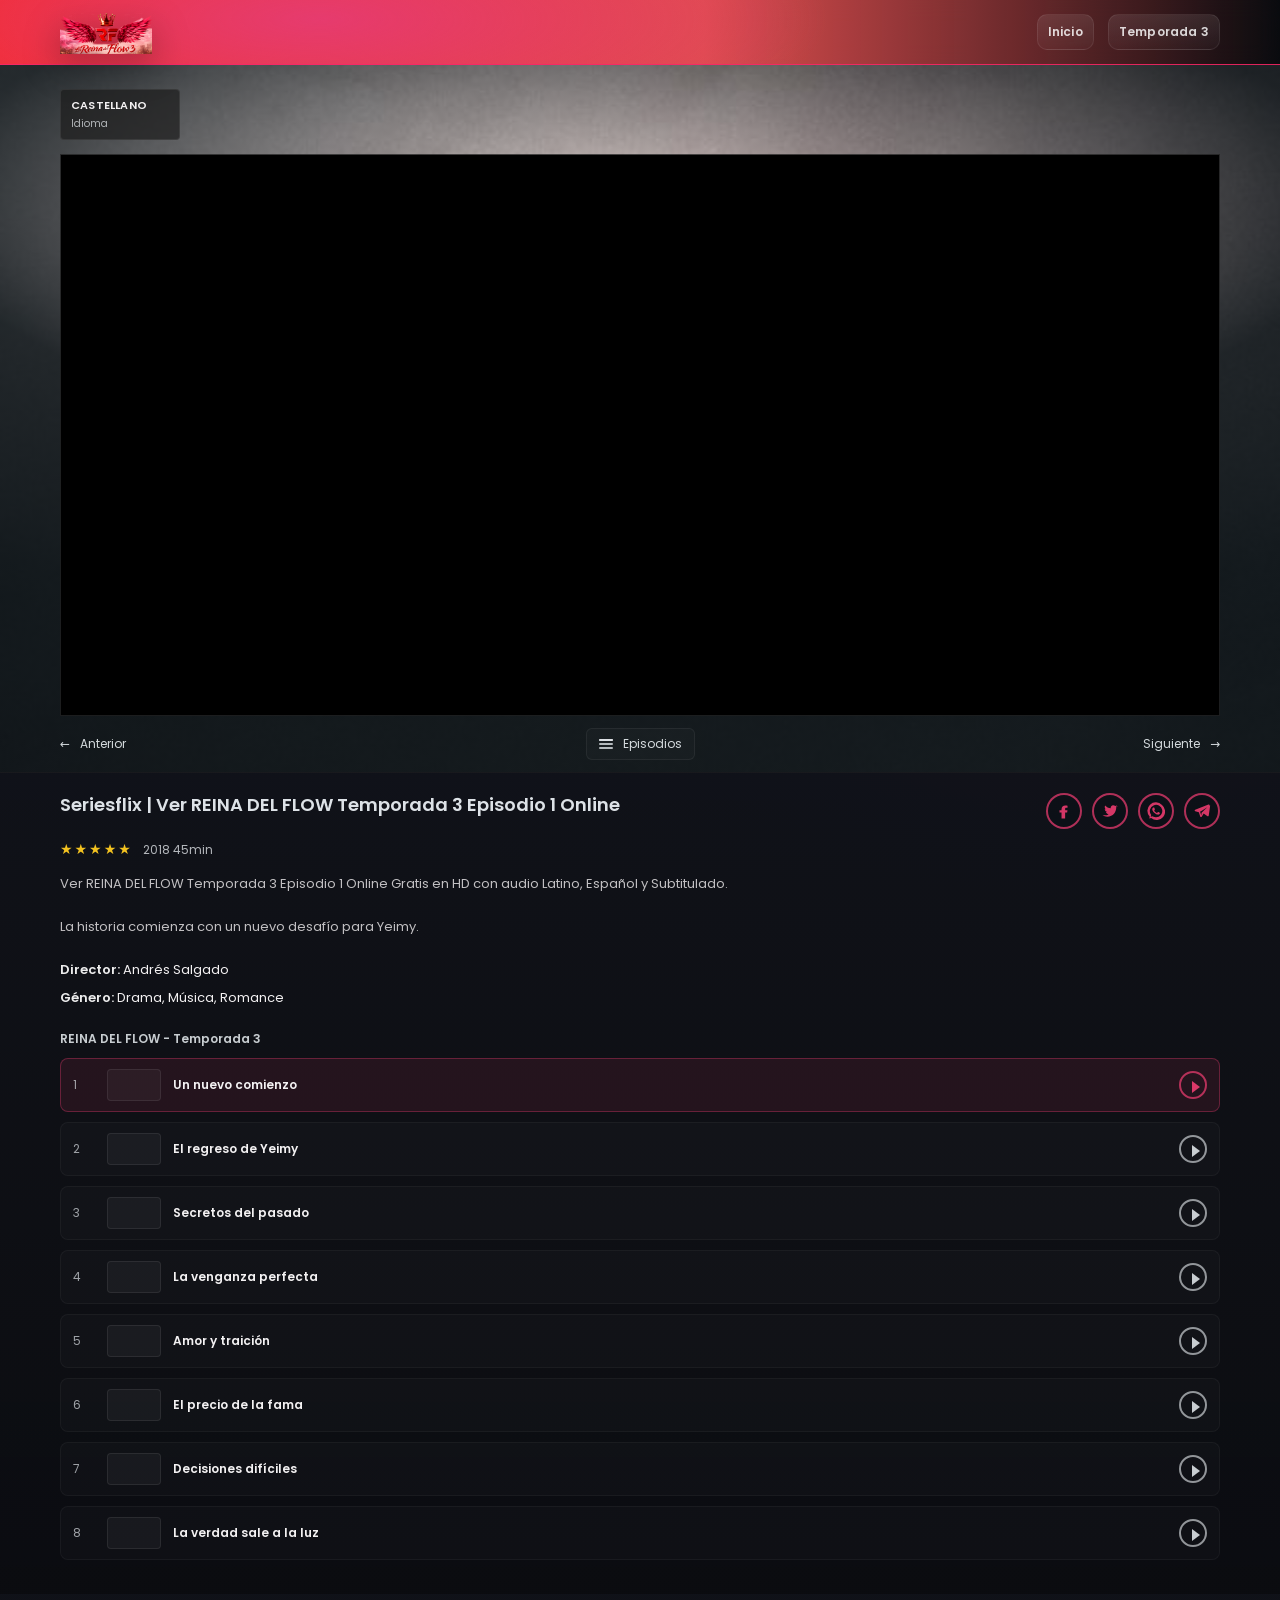
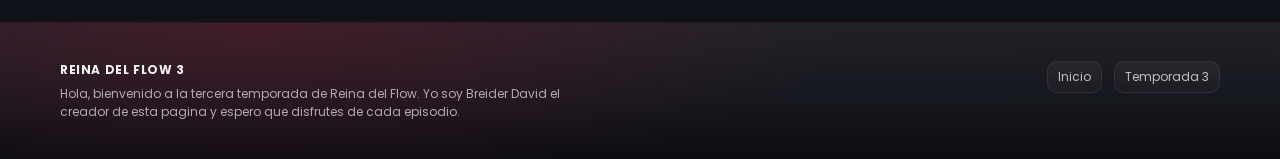
==== episode.html @ 57b68681 "Add project files" ====
<!DOCTYPE html>
<html lang="es">
<head>
    <meta charset="UTF-8">
    <meta name="viewport" content="width=device-width, initial-scale=1.0">
    <title>Reina del Flow - Reproductor</title>
    <link rel="preconnect" href="https://fonts.googleapis.com">
    <link rel="preconnect" href="https://fonts.gstatic.com" crossorigin>
    <link href="https://fonts.googleapis.com/css2?family=Poppins:wght@300;400;600;700&display=swap" rel="stylesheet">
    <link rel="stylesheet" href="css/styles.css">
    <script src="js/main.js" defer></script>
</head>
<body>
    <div id="site-header"></div>
    <main>
        <section class="player-page" aria-label="Reproductor">
            <div class="player-page__overlay"></div>
            <div class="player-page__inner container">
                <div class="lang">
                    <div class="lang__label">CASTELLANO</div>
                    <div class="lang__sub">Idioma</div>
                </div>

                <div class="player" aria-label="Video">
                    <div class="player__embed" aria-label="Reproductor embebido">
                        <iframe
                            id="playerFrame"
                            class="player__frame"
                            src=""
                            frameborder="0"
                            allow="autoplay"
                            allowfullscreen
                            referrerpolicy="no-referrer"
                            title="Reproductor">
                        </iframe>
                    </div>
                </div>

                <nav class="player-nav" aria-label="Navegación">
                    <a class="player-nav__link" id="navPrev" href="season-3.html">
                        <span class="player-nav__arrow" aria-hidden="true">&#x2190;</span>
                        <span>Anterior</span>
                    </a>
                    <a class="player-nav__center" id="navEpisodes" href="season-3.html">
                        <span class="player-nav__menu" aria-hidden="true"></span>
                        <span>Episodios</span>
                    </a>
                    <a class="player-nav__link" id="navNext" href="#">
                        <span>Siguiente</span>
                        <span class="player-nav__arrow" aria-hidden="true">&#x2192;</span>
                    </a>
                </nav>
            </div>
        </section>

        <section class="content">
            <div class="container content__inner">
                <div class="episode-header">
                    <h2 class="content__title" id="episodeTitle">Seriesflix | Ver REINA DEL FLOW Temporada 3 Episodio 1 Online</h2>
                    <div class="episode-header__social" aria-label="Redes sociales">
                        <a class="social" href="#" aria-label="Facebook">
                            <svg viewBox="0 0 24 24" width="18" height="18" aria-hidden="true">
                                <path fill="currentColor" d="M13.5 22v-8h2.7l.4-3H13.5V9.1c0-.9.3-1.6 1.7-1.6H16.7V4.9c-.8-.1-1.8-.2-3-.2-3 0-5 1.8-5 5.1V11H6v3h2.7v8h4.8z"/>
                            </svg>
                        </a>
                        <a class="social" href="#" aria-label="Twitter">
                            <svg viewBox="0 0 24 24" width="18" height="18" aria-hidden="true">
                                <path fill="currentColor" d="M22 5.9c-.7.3-1.4.5-2.2.6.8-.5 1.3-1.2 1.6-2.1-.7.4-1.5.8-2.4.9-.7-.7-1.6-1.1-2.7-1.1-2.2 0-3.8 2-3.3 4.1-3-.2-5.7-1.6-7.5-3.8-1 1.8-.5 4.1 1.2 5.4-.6 0-1.2-.2-1.7-.5 0 1.9 1.3 3.5 3.2 3.9-.5.1-1 .1-1.6.1.4 1.6 1.9 2.8 3.6 2.8-1.3 1-3 1.6-4.7 1.6H2c1.8 1.2 4 1.9 6.4 1.9 7.8 0 12.2-6.6 11.9-12.6.8-.6 1.4-1.2 1.9-2z"/>
                            </svg>
                        </a>
                        <a class="social" href="#" aria-label="WhatsApp">
                            <svg viewBox="0 0 24 24" width="18" height="18" aria-hidden="true">
                                <path fill="currentColor" d="M20 3.9A10 10 0 0 0 3.6 19.5L3 22l2.6-.6A10 10 0 0 0 20 3.9zm-8 16.5a8.3 8.3 0 0 1-4.2-1.1l-.3-.2-2.5.6.6-2.4-.2-.3A8.3 8.3 0 1 1 12 20.4zm4.6-6.3c-.2-.1-1.3-.6-1.5-.7s-.4-.1-.6.1-.7.7-.9.9-.3.2-.5.1a6.7 6.7 0 0 1-2-1.2 7.6 7.6 0 0 1-1.4-1.7c-.1-.2 0-.4.1-.5l.4-.5c.1-.2.2-.3.3-.5.1-.2 0-.3 0-.5s-.6-1.5-.8-2c-.2-.5-.4-.4-.6-.4h-.5c-.2 0-.5.1-.7.3-.2.2-.9.9-.9 2.2s.9 2.5 1 2.7c.1.2 1.8 2.7 4.4 3.8.6.3 1.1.4 1.5.5.6.2 1.2.2 1.6.1.5-.1 1.3-.5 1.5-1s.2-1 .2-1.1c0-.1-.2-.2-.4-.3z"/>
                            </svg>
                        </a>
                        <a class="social" href="#" aria-label="Telegram">
                            <svg viewBox="0 0 24 24" width="18" height="18" aria-hidden="true">
                                <path fill="currentColor" d="M21.9 4.6c.2-.8-.5-1.5-1.3-1.2L2.9 10.2c-.9.4-.8 1.7.1 2l4.8 1.5 1.8 5.7c.3.9 1.5 1 2 .2l2.6-4.2 4.7 3.4c.8.6 1.9.1 2.1-.9l1.9-13.4zM9.7 13l9.3-6.1-7.6 7.5-.3 3.5-1.7-5.2-.1-.3 0 0 .4-.2z"/>
                            </svg>
                        </a>
                    </div>
                </div>

                <div class="rating" aria-label="Rating">
                    <span class="rating__stars" aria-hidden="true">★★★★★</span>
                    <span class="rating__meta">2018 45min</span>
                </div>

                <p class="content__lead" id="episodeLead"></p>
                <p class="content__lead" id="episodeDesc"></p>

                <div class="hero__details">
                    <div><span class="hero__label">Director:</span> Andrés Salgado</div>
                    <div><span class="hero__label">Género:</span> Drama, Música, Romance</div>
                </div>

                <div class="episodes">
                    <div class="episodes__title">REINA DEL FLOW - Temporada 3</div>
                    <div class="episodes__list" id="episodeList" role="list"></div>
                </div>
            </div>
        </section>
    </main>

    <script>
        (function () {
            function getParams() {
                const params = new URLSearchParams(window.location.search);
                const season = params.get('season') || '3';
                const ep = parseInt(params.get('ep') || '1', 10);
                return { season, ep: Number.isFinite(ep) ? ep : 1 };
            }

            function buildEpisodeUrl(season, ep) {
                return `episode.html?season=${encodeURIComponent(season)}&ep=${encodeURIComponent(ep)}`;
            }

            async function load() {
                const { season, ep } = getParams();

                const navEpisodes = document.getElementById('navEpisodes');
                const navPrev = document.getElementById('navPrev');
                const navNext = document.getElementById('navNext');
                const title = document.getElementById('episodeTitle');
                const frame = document.getElementById('playerFrame');
                const episodeListEl = document.getElementById('episodeList');
                const leadEl = document.getElementById('episodeLead');
                const descEl = document.getElementById('episodeDesc');

                navEpisodes.href = `season-${season}.html`;

                const res = await fetch('data/episodes.json', { cache: 'no-store' });
                const data = await res.json();
                const seasonData = data && data.seasons && data.seasons[season];
                const list = seasonData && Array.isArray(seasonData.episodes) ? seasonData.episodes : [];

                const current = list.find((x) => x && x.number === ep) || list[0];
                const currentNumber = current && current.number ? current.number : ep;

                const currentTitle = current && current.title ? current.title : `Episodio ${currentNumber}`;
                const currentDescription = current && current.description ? current.description : '';

                title.textContent = `Seriesflix | Ver REINA DEL FLOW Temporada ${season} Episodio ${currentNumber} Online`;

                document.title = `Reina del Flow - T${season}E${currentNumber} | ${currentTitle}`;

                if (leadEl) {
                    leadEl.textContent = `Ver REINA DEL FLOW Temporada ${season} Episodio ${currentNumber} Online Gratis en HD con audio Latino, Español y Subtitulado.`;
                }
                if (descEl) {
                    descEl.textContent = currentDescription || 'Recuerda que ver episodios online nunca ha sido tan fácil. Si tienes algún problema con la serie, no dudes en informarlo.';
                }

                if (current && current.embedUrl) {
                    frame.src = current.embedUrl;
                } else {
                    frame.src = '';
                }

                if (episodeListEl) {
                    episodeListEl.innerHTML = '';
                    list.forEach((item) => {
                        if (!item || typeof item.number !== 'number') {
                            return;
                        }

                        const a = document.createElement('a');
                        a.className = 'episode-item';
                        a.setAttribute('role', 'listitem');
                        a.href = buildEpisodeUrl(season, item.number);

                        if (item.number === currentNumber) {
                            a.classList.add('episode-item--active');
                            a.setAttribute('aria-current', 'page');
                        }

                        const itemTitle = item.title ? item.title : `Episodio ${item.number}`;
                        a.innerHTML = `
                            <span class="episode-item__num">${item.number}</span>
                            <span class="episode-item__thumb" aria-hidden="true"></span>
                            <span class="episode-item__name">${itemTitle}</span>
                            <span class="episode-item__play" aria-hidden="true"></span>
                        `;

                        if (item.thumbnail) {
                            const thumbEl = a.querySelector('.episode-item__thumb');
                            if (thumbEl) {
                                thumbEl.style.backgroundImage = `url(${JSON.stringify(item.thumbnail).slice(1, -1)})`;
                            }
                        }
                        episodeListEl.appendChild(a);
                    });
                }

                const prevEp = currentNumber - 1;
                const nextEp = currentNumber + 1;

                navPrev.href = prevEp >= 1 ? buildEpisodeUrl(season, prevEp) : `season-${season}.html`;

                const hasNext = list.some((x) => x && x.number === nextEp);
                navNext.href = hasNext ? buildEpisodeUrl(season, nextEp) : `season-${season}.html`;
            }

            load().catch(function () {
            });
        })();
    </script>
    <div id="site-footer"></div>
</body>
</html>
---- css/styles.css ----
/* This file contains the main styles for the Reina del Flow project. */

/* Importing CSS variables */
 
@import url('./base.css');
@import url('./header-footer.css');
@import url('./hero.css');
@import url('./content.css');
@import url('./player.css');
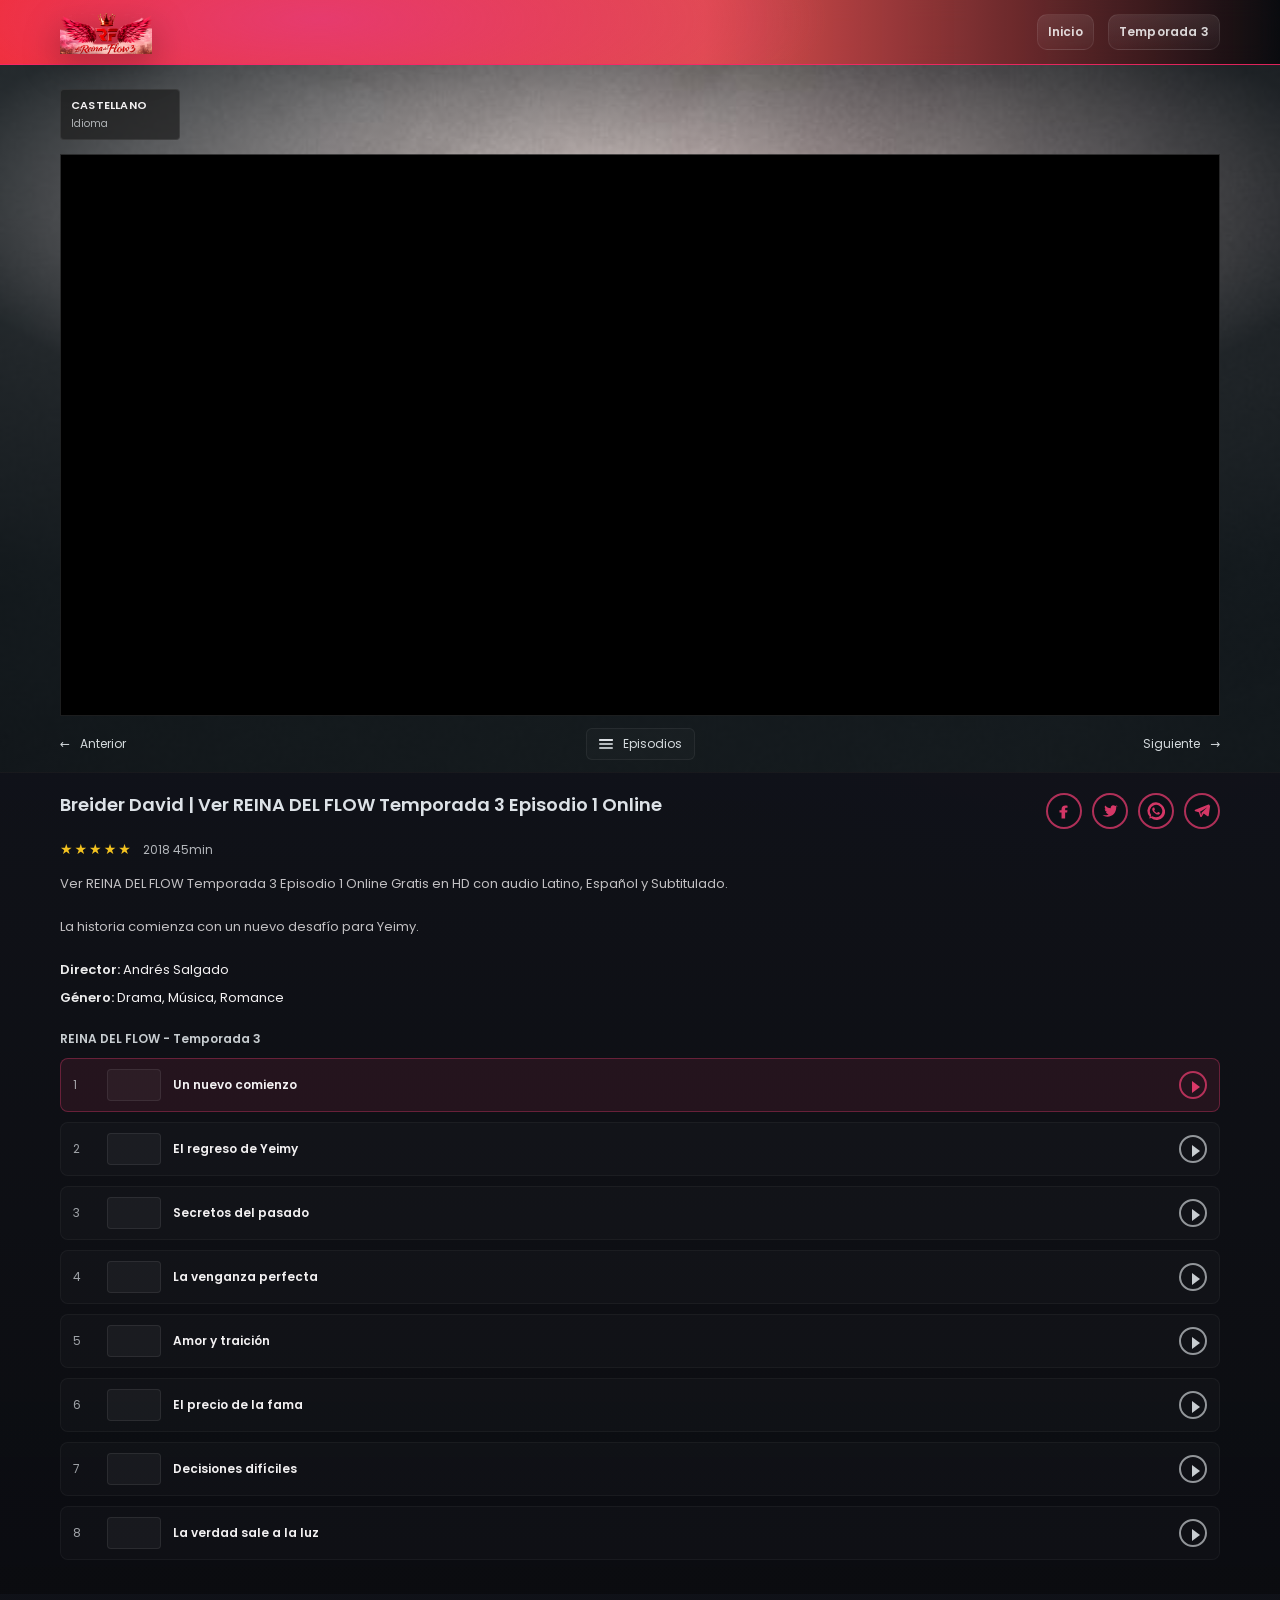
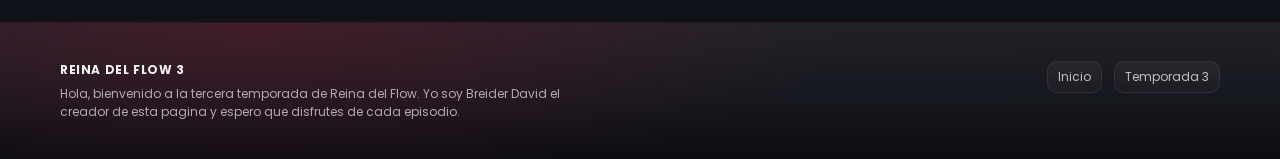
==== commit 63b0b8ce: "Update episode.html" ====
--- a/episode.html
+++ b/episode.html
@@ -57,7 +57,7 @@
         <section class="content">
             <div class="container content__inner">
                 <div class="episode-header">
-                    <h2 class="content__title" id="episodeTitle">Seriesflix | Ver REINA DEL FLOW Temporada 3 Episodio 1 Online</h2>
+                    <h2 class="content__title" id="episodeTitle">Breider David | Ver REINA DEL FLOW Temporada 3 Episodio 1 Online</h2>
                     <div class="episode-header__social" aria-label="Redes sociales">
                         <a class="social" href="#" aria-label="Facebook">
                             <svg viewBox="0 0 24 24" width="18" height="18" aria-hidden="true">
@@ -141,7 +141,7 @@
                 const currentTitle = current && current.title ? current.title : `Episodio ${currentNumber}`;
                 const currentDescription = current && current.description ? current.description : '';
 
-                title.textContent = `Seriesflix | Ver REINA DEL FLOW Temporada ${season} Episodio ${currentNumber} Online`;
+                title.textContent = `Breider David | Ver REINA DEL FLOW Temporada ${season} Episodio ${currentNumber} Online`;
 
                 document.title = `Reina del Flow - T${season}E${currentNumber} | ${currentTitle}`;
 
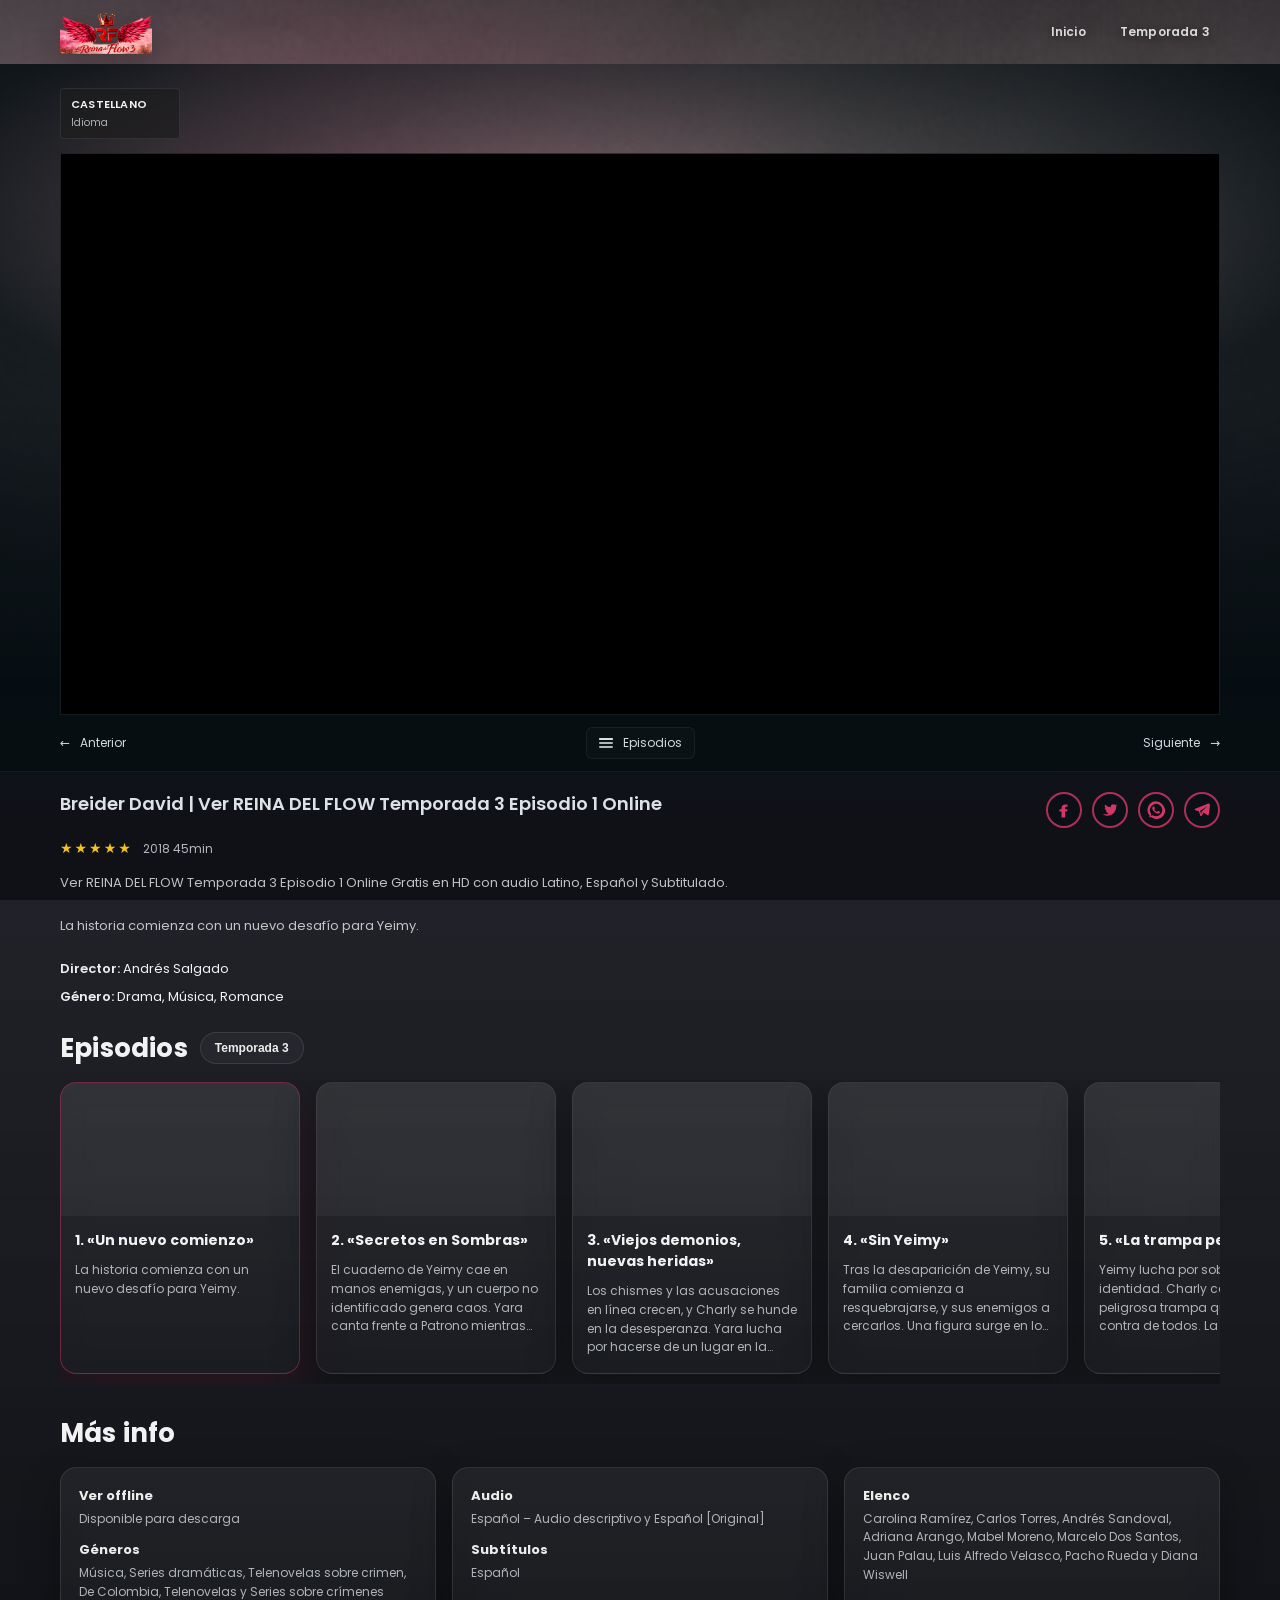
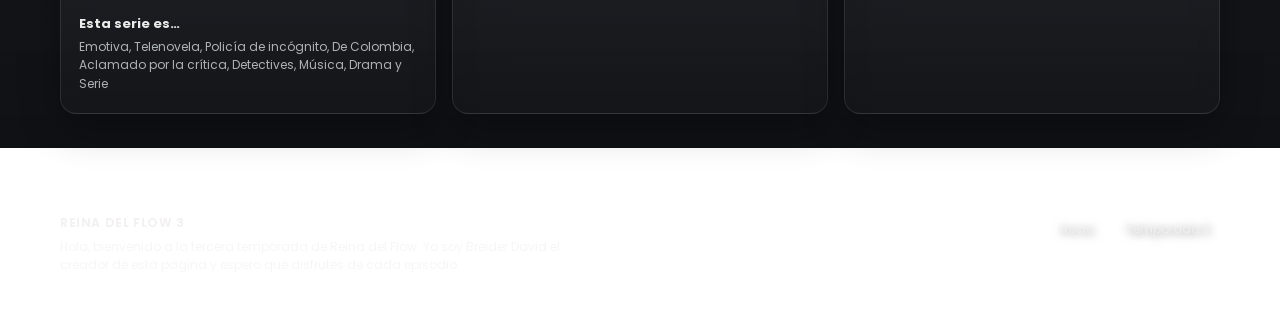
==== commit 80c2ee9b: "actualizacion" ====
--- a/episode.html
+++ b/episode.html
@@ -11,7 +11,8 @@
     <link rel="stylesheet" href="css/styles.css">
     <script src="js/main.js" defer></script>
 </head>
-<body>
+<body class="has-page-bg">
+    <div class="page-bg" aria-hidden="true"></div>
     <div id="site-header"></div>
     <main>
         <section class="player-page" aria-label="Reproductor">
@@ -96,9 +97,47 @@
                 </div>
 
                 <div class="episodes">
-                    <div class="episodes__title">REINA DEL FLOW - Temporada 3</div>
+                    <div class="episodes__head">
+                        <div class="episodes__heading">Episodios</div>
+                        <button class="season-pill" type="button" id="seasonPill">Temporada 3</button>
+                    </div>
                     <div class="episodes__list" id="episodeList" role="list"></div>
                 </div>
+
+                <section class="more-info" aria-label="Más información">
+                    <h3 class="more-info__title">Más info</h3>
+                    <div class="more-info__grid">
+                        <div class="info-card">
+                            <div class="info-card__title">Ver offline</div>
+                            <div class="info-card__text">Disponible para descarga</div>
+
+                            <div class="info-card__spacer"></div>
+
+                            <div class="info-card__title">Géneros</div>
+                            <div class="info-card__text">Música, Series dramáticas, Telenovelas sobre crimen, De Colombia, Telenovelas y Series sobre crímenes</div>
+
+                            <div class="info-card__spacer"></div>
+
+                            <div class="info-card__title">Esta serie es…</div>
+                            <div class="info-card__text">Emotiva, Telenovela, Policía de incógnito, De Colombia, Aclamado por la crítica, Detectives, Música, Drama y Serie</div>
+                        </div>
+
+                        <div class="info-card">
+                            <div class="info-card__title">Audio</div>
+                            <div class="info-card__text">Español – Audio descriptivo y Español [Original]</div>
+
+                            <div class="info-card__spacer"></div>
+
+                            <div class="info-card__title">Subtítulos</div>
+                            <div class="info-card__text">Español</div>
+                        </div>
+
+                        <div class="info-card">
+                            <div class="info-card__title">Elenco</div>
+                            <div class="info-card__text">Carolina Ramírez, Carlos Torres, Andrés Sandoval, Adriana Arango, Mabel Moreno, Marcelo Dos Santos, Juan Palau, Luis Alfredo Velasco, Pacho Rueda y Diana Wiswell</div>
+                        </div>
+                    </div>
+                </section>
             </div>
         </section>
     </main>
@@ -127,8 +166,13 @@
                 const episodeListEl = document.getElementById('episodeList');
                 const leadEl = document.getElementById('episodeLead');
                 const descEl = document.getElementById('episodeDesc');
+                const seasonPill = document.getElementById('seasonPill');
 
                 navEpisodes.href = `season-${season}.html`;
+
+                if (seasonPill) {
+                    seasonPill.textContent = `Temporada ${season}`;
+                }
 
                 const res = await fetch('data/episodes.json', { cache: 'no-store' });
                 const data = await res.json();
@@ -166,25 +210,31 @@
                         }
 
                         const a = document.createElement('a');
-                        a.className = 'episode-item';
+                        a.className = 'episode-card';
                         a.setAttribute('role', 'listitem');
                         a.href = buildEpisodeUrl(season, item.number);
 
                         if (item.number === currentNumber) {
-                            a.classList.add('episode-item--active');
+                            a.classList.add('episode-card--active');
                             a.setAttribute('aria-current', 'page');
                         }
 
                         const itemTitle = item.title ? item.title : `Episodio ${item.number}`;
+                        const itemDesc = item.description ? item.description : '';
+                        const duration = item.duration || item.runtime || '';
                         a.innerHTML = `
-                            <span class="episode-item__num">${item.number}</span>
-                            <span class="episode-item__thumb" aria-hidden="true"></span>
-                            <span class="episode-item__name">${itemTitle}</span>
-                            <span class="episode-item__play" aria-hidden="true"></span>
+                            <span class="episode-card__media" aria-hidden="true">
+                                <span class="episode-card__thumb"></span>
+                                ${duration ? `<span class=\"episode-card__duration\">${duration}</span>` : ''}
+                            </span>
+                            <span class="episode-card__body">
+                                <span class="episode-card__title">${item.number}. «${itemTitle}»</span>
+                                <span class="episode-card__desc">${itemDesc}</span>
+                            </span>
                         `;
 
                         if (item.thumbnail) {
-                            const thumbEl = a.querySelector('.episode-item__thumb');
+                            const thumbEl = a.querySelector('.episode-card__thumb');
                             if (thumbEl) {
                                 thumbEl.style.backgroundImage = `url(${JSON.stringify(item.thumbnail).slice(1, -1)})`;
                             }
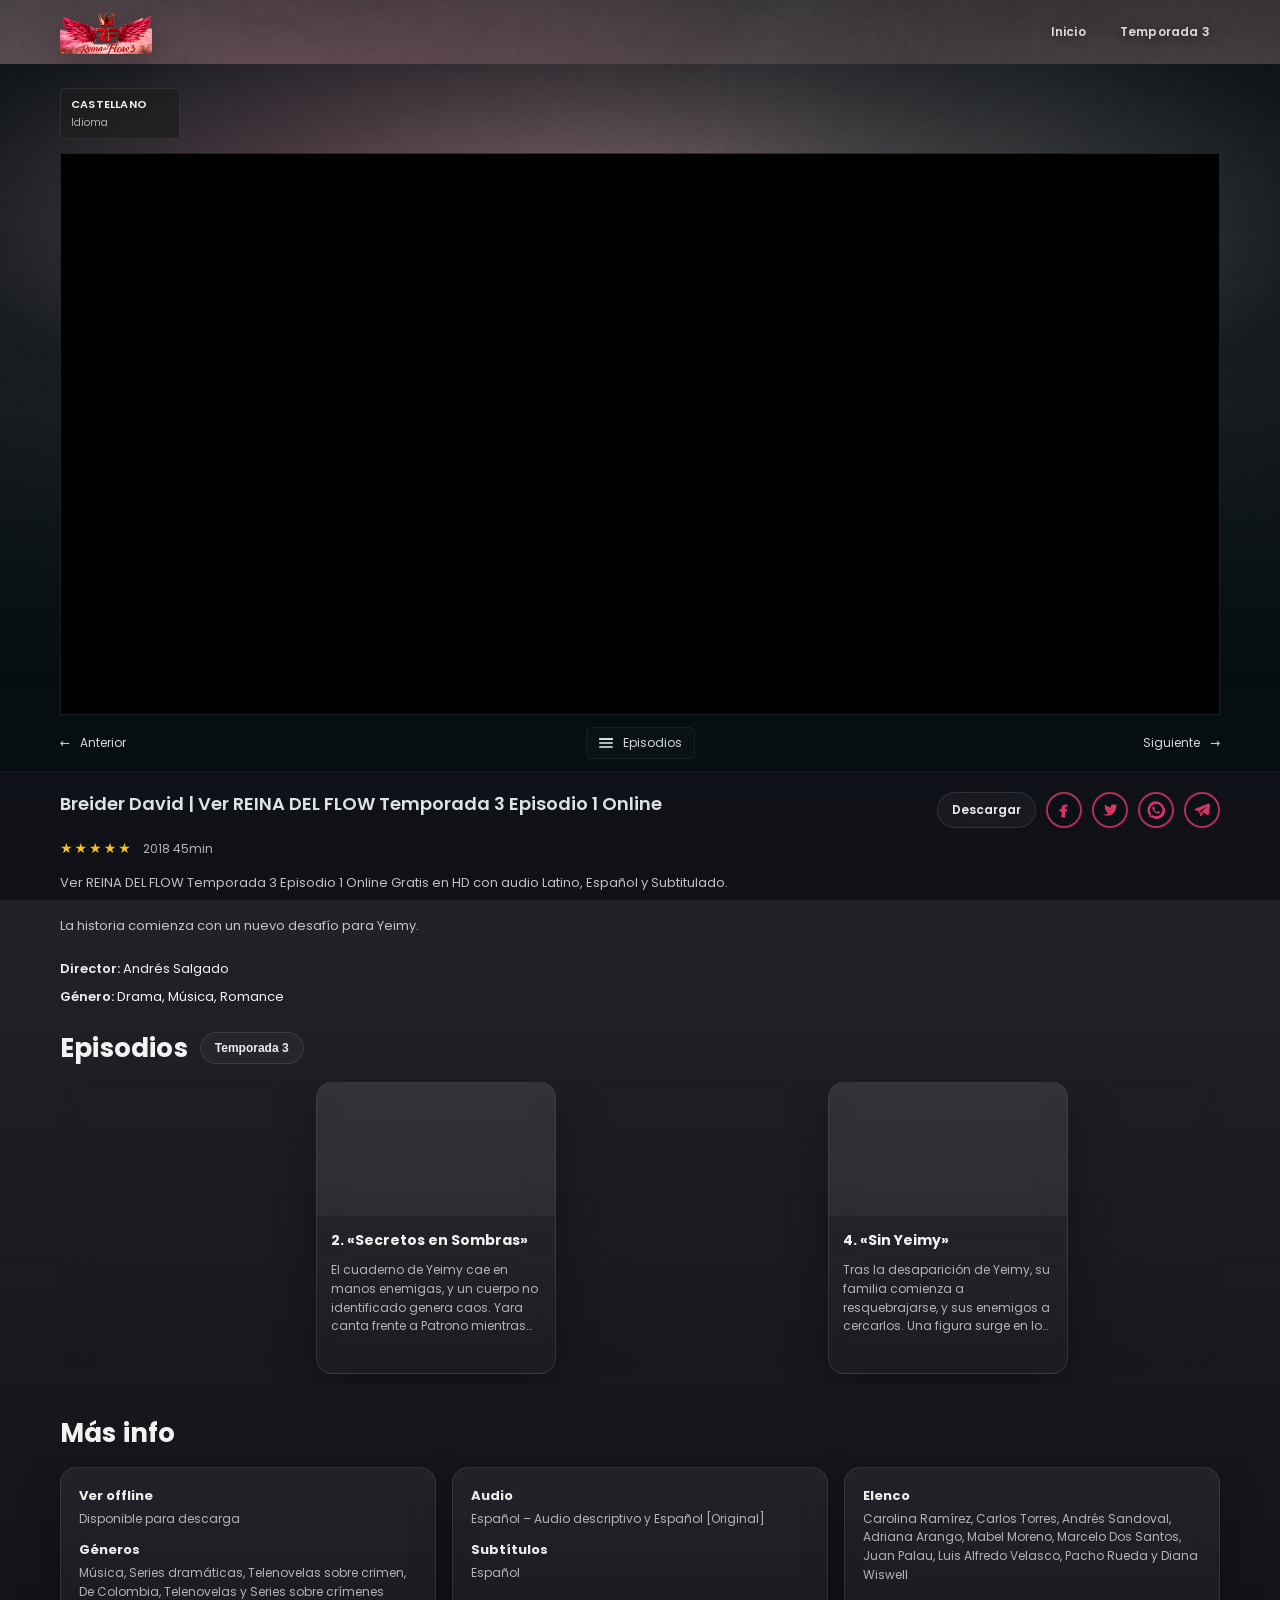
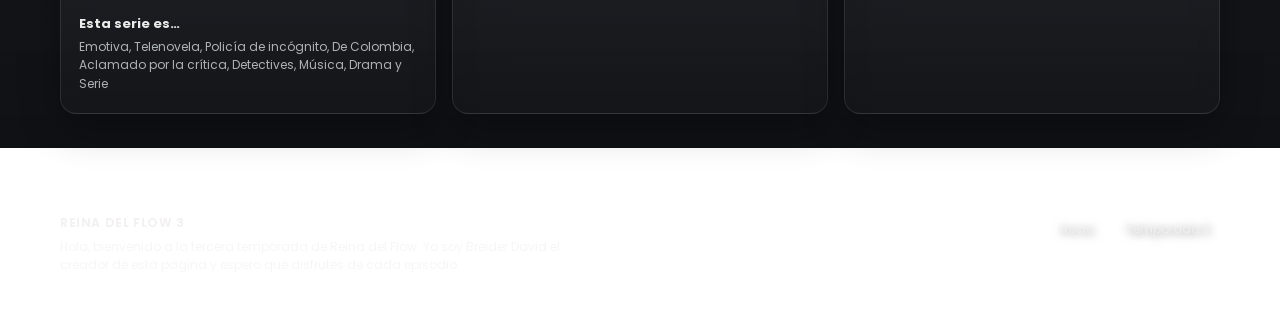
==== commit a8b65862: "Pagina de inicio y boton de descargas" ====
--- a/episode.html
+++ b/episode.html
@@ -60,6 +60,7 @@
                 <div class="episode-header">
                     <h2 class="content__title" id="episodeTitle">Breider David | Ver REINA DEL FLOW Temporada 3 Episodio 1 Online</h2>
                     <div class="episode-header__social" aria-label="Redes sociales">
+                        <a class="season-pill episode-download is-disabled" id="downloadBtn" href="#" aria-label="Descargar episodio" aria-disabled="true" tabindex="-1">Descargar</a>
                         <a class="social" href="#" aria-label="Facebook">
                             <svg viewBox="0 0 24 24" width="18" height="18" aria-hidden="true">
                                 <path fill="currentColor" d="M13.5 22v-8h2.7l.4-3H13.5V9.1c0-.9.3-1.6 1.7-1.6H16.7V4.9c-.8-.1-1.8-.2-3-.2-3 0-5 1.8-5 5.1V11H6v3h2.7v8h4.8z"/>
@@ -167,6 +168,7 @@
                 const leadEl = document.getElementById('episodeLead');
                 const descEl = document.getElementById('episodeDesc');
                 const seasonPill = document.getElementById('seasonPill');
+                const downloadBtn = document.getElementById('downloadBtn');
 
                 navEpisodes.href = `season-${season}.html`;
 
@@ -184,6 +186,7 @@
 
                 const currentTitle = current && current.title ? current.title : `Episodio ${currentNumber}`;
                 const currentDescription = current && current.description ? current.description : '';
+                const currentDownloadUrl = current && typeof current.downloadUrl === 'string' ? current.downloadUrl.trim() : '';
 
                 title.textContent = `Breider David | Ver REINA DEL FLOW Temporada ${season} Episodio ${currentNumber} Online`;
 
@@ -200,6 +203,26 @@
                     frame.src = current.embedUrl;
                 } else {
                     frame.src = '';
+                }
+
+                if (downloadBtn) {
+                    if (currentDownloadUrl) {
+                        downloadBtn.href = currentDownloadUrl;
+                        downloadBtn.classList.remove('is-disabled');
+                        downloadBtn.setAttribute('aria-disabled', 'false');
+                        downloadBtn.removeAttribute('tabindex');
+                    } else {
+                        downloadBtn.href = '#';
+                        downloadBtn.classList.add('is-disabled');
+                        downloadBtn.setAttribute('aria-disabled', 'true');
+                        downloadBtn.setAttribute('tabindex', '-1');
+                    }
+
+                    downloadBtn.addEventListener('click', function (e) {
+                        if (downloadBtn.getAttribute('aria-disabled') === 'true') {
+                            e.preventDefault();
+                        }
+                    });
                 }
 
                 if (episodeListEl) {
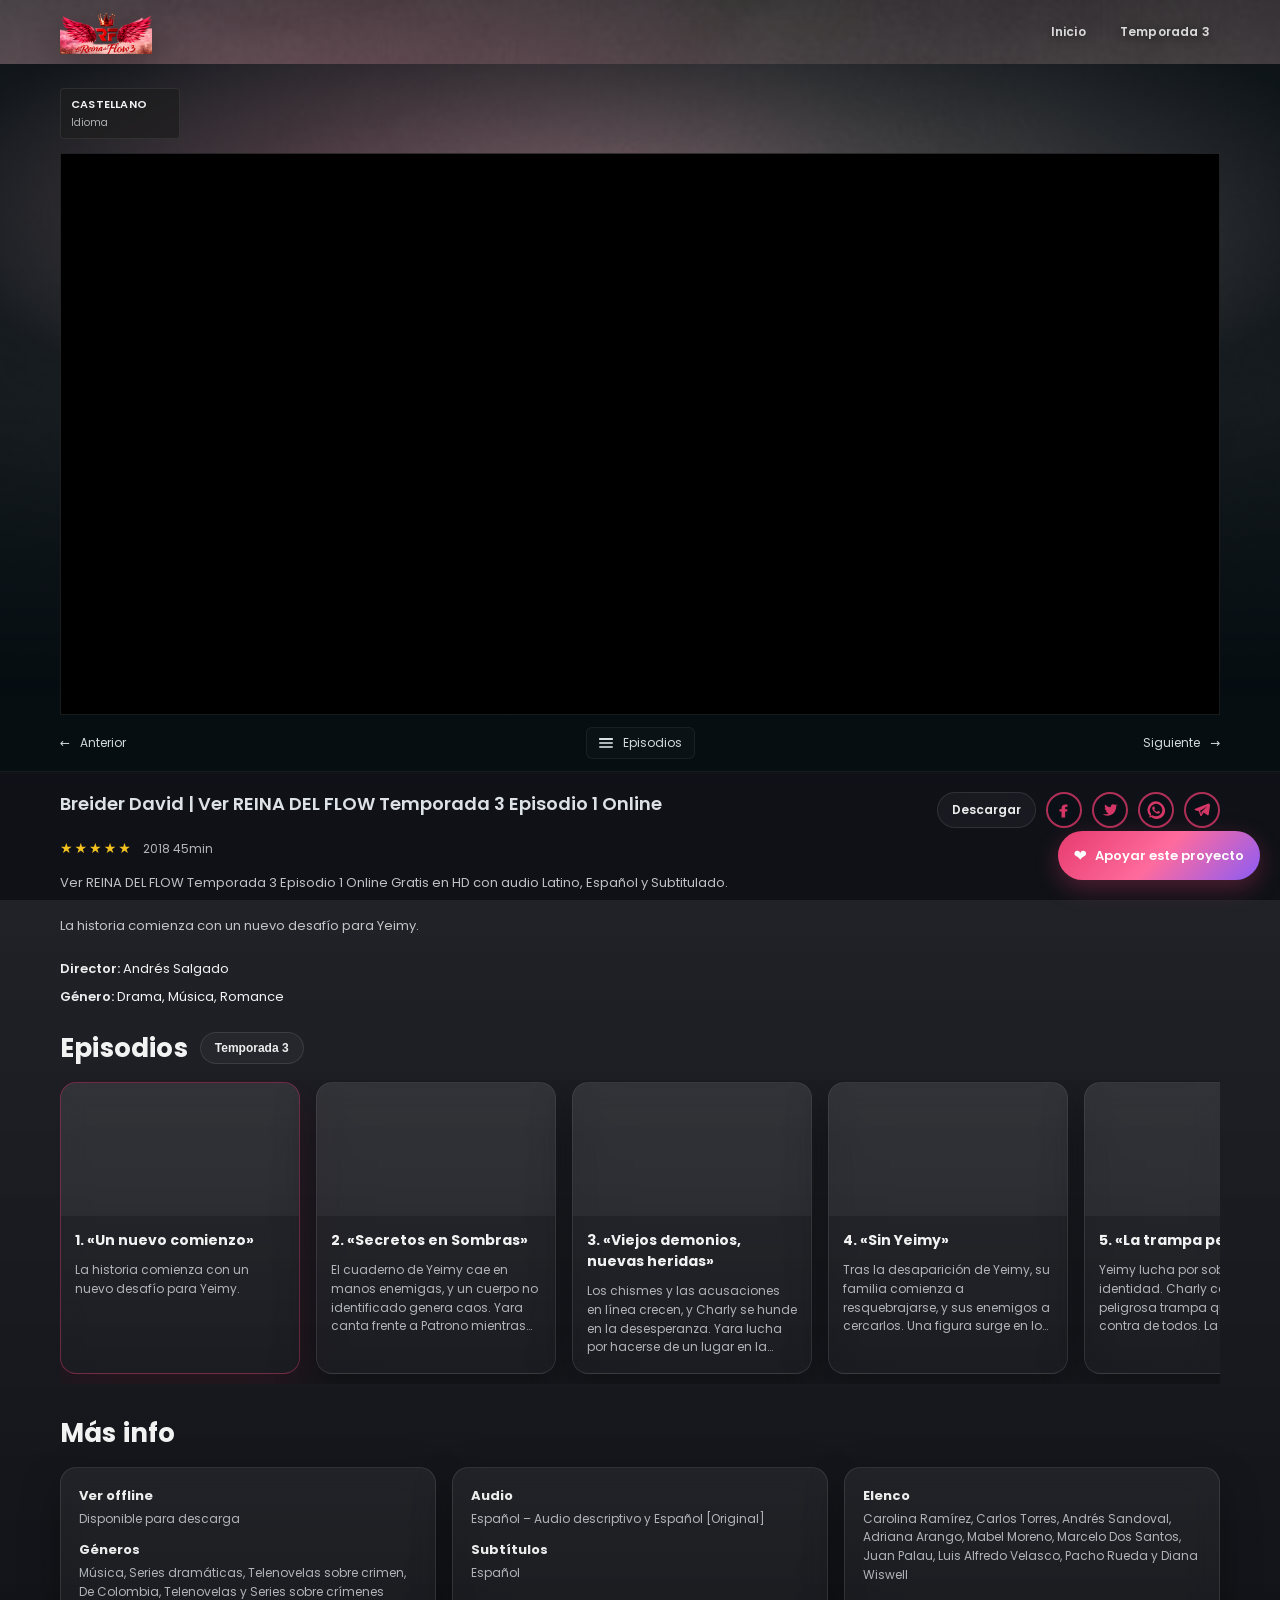
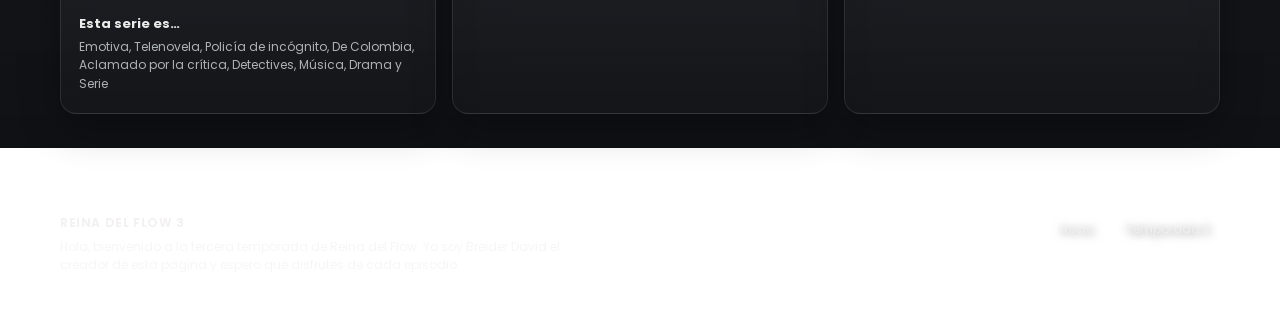
==== commit d6d17db6: "donacion" ====
--- a/episode.html
+++ b/episode.html
@@ -143,6 +143,57 @@
         </section>
     </main>
 
+    <!-- Auto-close donation modal -->
+    <div class="donation-modal" id="donationModal" aria-hidden="true">
+        <div class="donation-modal-content" role="dialog" aria-modal="true" aria-label="Apoyo al creador">
+            <button class="donation-modal-close" type="button" id="closeDonationModalBtn" aria-label="Cerrar" disabled>✕</button>
+            <div class="donation-modal-body">
+                <h2 class="donation-modal-title">¡Apoya este contenido! 🇨🇴</h2>
+                <p class="donation-modal-message">
+                    Si eres de Colombia y disfrutas este contenido, quiero que sepas que lo hice con mucho cariño para ti.<br>
+                    Tu apoyo me ayuda a seguir creando y mejorando esta página.<br><br>
+                    Si deseas apoyarme con una donación, puedes hacerlo a través de:<br>
+                    <strong>Bre-B: 3008906589</strong> o <strong>Nequi: 3008906589</strong>.<br><br>
+                    ¡Gracias por tu apoyo y sigue disfrutando de tu serie favorita! ❤️
+                </p>
+                <div class="donation-modal-timer" id="donationTimer">
+                    Esta ventana se cerrará en <span id="timerCountdown">8</span> segundos
+                </div>
+            </div>
+        </div>
+    </div>
+
+    <!-- Permanent donation modal -->
+    <div class="donation-modal-permanent" id="donationModalPermanent" aria-hidden="true">
+        <div class="donation-modal-content-permanent" role="dialog" aria-modal="true" aria-label="Apoya este proyecto">
+            <button class="donation-modal-close-permanent" type="button" id="closeDonationModalPermanentBtn" aria-label="Cerrar">✕</button>
+            <div class="donation-modal-body-permanent">
+                <h2 class="donation-modal-title-permanent">❤️ Apoya este proyecto</h2>
+                <p class="donation-modal-message-permanent">
+                    Si eres de Colombia y disfrutas este contenido, quiero que sepas que lo hice con mucho cariño para ti.<br><br>
+                    Tu apoyo me ayuda a seguir creando y mejorando esta página para que sigas disfrutando de tu serie favorita.<br><br>
+                    Si deseas apoyarme con una donación, puedes hacerlo a través de:<br><br>
+                    <div class="donation-methods">
+                        <div class="donation-method">
+                            <strong>📱 Bre-B:</strong> 3008906589
+                        </div>
+                        <div class="donation-method">
+                            <strong>📱 Nequi:</strong> 3008906589
+                        </div>
+                    </div>
+                    <br>
+                    ¡Mil gracias por tu apoyo! Significa mucho para mí. ❤️
+                </p>
+            </div>
+        </div>
+    </div>
+
+    <!-- Fixed support button -->
+    <button class="support-button" id="supportButton" type="button" aria-label="Apoyar este proyecto">
+        <span class="support-button-icon">❤️</span>
+        <span class="support-button-text">Apoyar este proyecto</span>
+    </button>
+
     <script>
         (function () {
             function getParams() {
@@ -277,6 +328,134 @@
 
             load().catch(function () {
             });
+
+            // Donation Modal Functionality
+            const donationModal = document.getElementById('donationModal');
+            const donationModalPermanent = document.getElementById('donationModalPermanent');
+            const closeDonationModalBtn = document.getElementById('closeDonationModalBtn');
+            const closeDonationModalPermanentBtn = document.getElementById('closeDonationModalPermanentBtn');
+            const supportButton = document.getElementById('supportButton');
+            const timerCountdown = document.getElementById('timerCountdown');
+            const donationTimer = document.getElementById('donationTimer');
+            
+            let countdownInterval;
+            let closeTimeout;
+            let enableCloseTimeout;
+            let timeRemaining = 8;
+            let modalShown = false;
+
+            function openDonationModal() {
+                if (!donationModal || modalShown) return;
+                
+                modalShown = true;
+                // Reset state
+                timeRemaining = 8;
+                closeDonationModalBtn.disabled = true;
+                timerCountdown.textContent = timeRemaining;
+                
+                // Show modal
+                donationModal.classList.add('is-active');
+                donationModal.setAttribute('aria-hidden', 'false');
+                document.body.classList.add('modal-open');
+                
+                // Enable close button after 3 seconds
+                enableCloseTimeout = setTimeout(function() {
+                    if (closeDonationModalBtn) {
+                        closeDonationModalBtn.disabled = false;
+                    }
+                }, 3000);
+                
+                // Start countdown
+                countdownInterval = setInterval(function() {
+                    timeRemaining--;
+                    timerCountdown.textContent = timeRemaining;
+                    
+                    if (timeRemaining <= 0) {
+                        closeDonationModal();
+                    }
+                }, 1000);
+                
+                // Auto-close after 8 seconds
+                closeTimeout = setTimeout(function() {
+                    closeDonationModal();
+                }, 8000);
+            }
+
+            function closeDonationModal() {
+                if (!donationModal) return;
+                
+                // Clear all timeouts and intervals
+                clearTimeout(closeTimeout);
+                clearTimeout(enableCloseTimeout);
+                clearInterval(countdownInterval);
+                
+                // Hide modal
+                donationModal.classList.remove('is-active');
+                donationModal.setAttribute('aria-hidden', 'true');
+                document.body.classList.remove('modal-open');
+            }
+
+            function openDonationModalPermanent() {
+                if (!donationModalPermanent) return;
+                
+                donationModalPermanent.classList.add('is-active');
+                donationModalPermanent.setAttribute('aria-hidden', 'false');
+                document.body.classList.add('modal-open');
+            }
+
+            function closeDonationModalPermanent() {
+                if (!donationModalPermanent) return;
+                
+                donationModalPermanent.classList.remove('is-active');
+                donationModalPermanent.setAttribute('aria-hidden', 'true');
+                document.body.classList.remove('modal-open');
+            }
+
+            // Event listeners
+            if (closeDonationModalBtn) {
+                closeDonationModalBtn.addEventListener('click', closeDonationModal);
+            }
+
+            if (closeDonationModalPermanentBtn) {
+                closeDonationModalPermanentBtn.addEventListener('click', closeDonationModalPermanent);
+            }
+
+            if (supportButton) {
+                supportButton.addEventListener('click', openDonationModalPermanent);
+            }
+
+            if (donationModal) {
+                donationModal.addEventListener('click', function(e) {
+                    if (e.target === donationModal && !closeDonationModalBtn.disabled) {
+                        closeDonationModal();
+                    }
+                });
+            }
+
+            if (donationModalPermanent) {
+                donationModalPermanent.addEventListener('click', function(e) {
+                    if (e.target === donationModalPermanent) {
+                        closeDonationModalPermanent();
+                    }
+                });
+            }
+
+            // Escape key to close
+            document.addEventListener('keydown', function(e) {
+                if (e.key === 'Escape') {
+                    if (donationModal && donationModal.classList.contains('is-active') && !closeDonationModalBtn.disabled) {
+                        closeDonationModal();
+                    }
+                    if (donationModalPermanent && donationModalPermanent.classList.contains('is-active')) {
+                        closeDonationModalPermanent();
+                    }
+                }
+            });
+
+            // Show donation modal after 25 seconds of video playback
+            setTimeout(function() {
+                openDonationModal();
+            }, 25000);
         })();
     </script>
     <div id="site-footer"></div>
